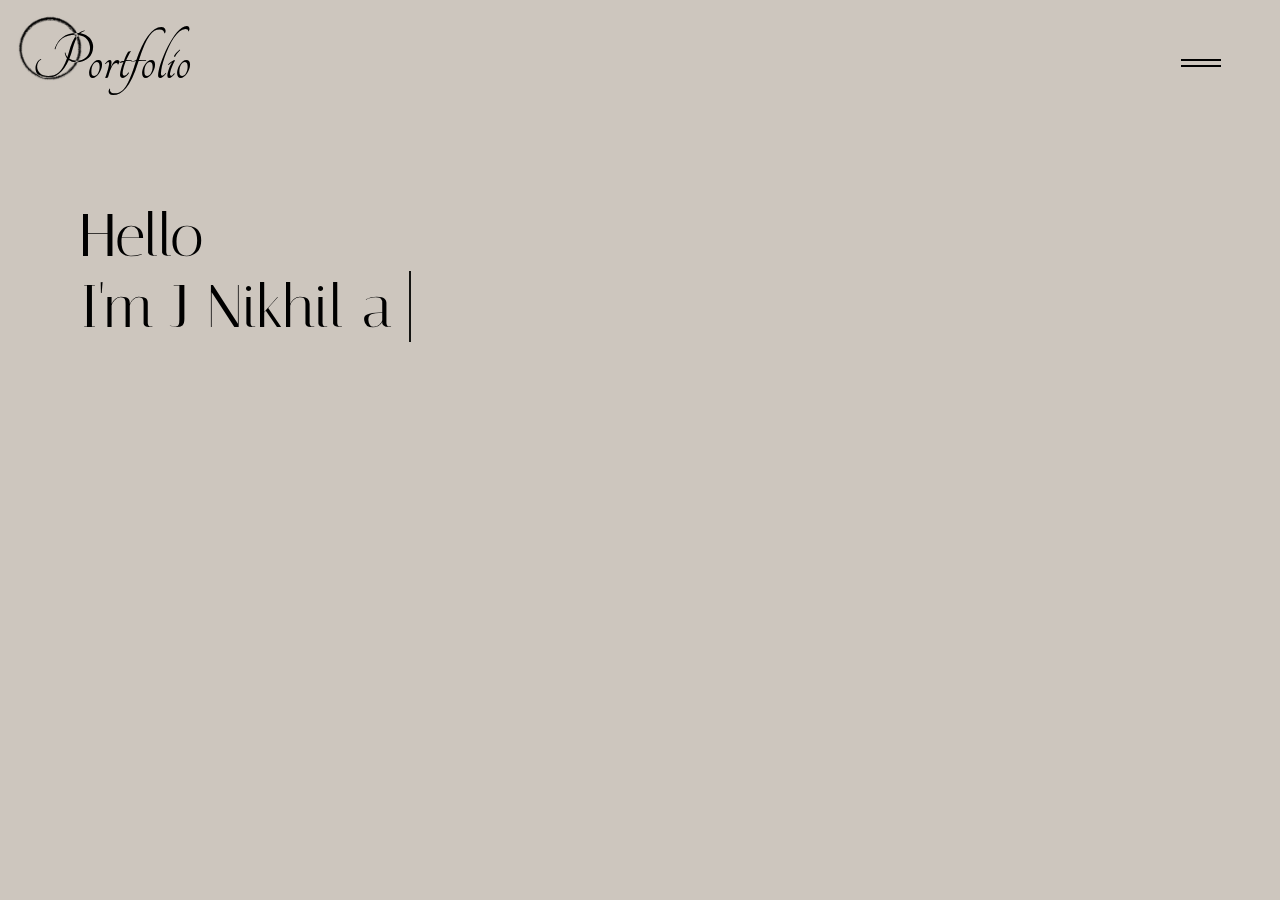
==== index.html @ faefdfee "cursor update and menu links" ====
<!DOCTYPE html>
<html lang="en">
<head>
    <meta charset="UTF-8">
    <meta name="viewport" content="width=device-width, initial-scale=1.0">
    <title>J Nikhil Portfolio</title>
    <link href="stylesheet/style.css" rel="stylesheet">
    <link rel="stylesheet" href="https://fonts.googleapis.com/css2?family=Material+Symbols+Outlined:opsz,wght,FILL,GRAD@24,400,0,0" /> 
</head>
<body>
    <!-- Header ekada nunchi -->
    <div class="cursor">
        <img src="media/cursor.png" alt="" />
    </div>

    <nav>
        <div class="logo_mine">
            <p><a href="index.html">Portfolio</a></p>
        </div>
        <div class="toggle-btn1">
            <button class="menuBtn" onclick="this.classList.toggle('active');"></button>
        </div>
    </nav>
<!-- bro testing idhe -->
<div class="websitecontent">
    <div class="heroimg">
        Hello 
        <br>
        I'm J Nikhil a <span></span><br>
        <!-- <iframe width="600" height="371" seamless frameborder="0" scrolling="no" src="https://docs.google.com/spreadsheets/d/e/2PACX-1vQGmZdP25Svr9ObpSd9EOldXuC1rOTMZDw-WLrR_PSW6lAtfIQFAyatK-sNeB-d9Uj1KDx509wu1OsM/pubchart?oid=2052725942&amp;format=interactive"></iframe> -->    
    </div>
    <!-- Add a placeholder for the Twitch embed -->
    <!-- <img class="profile_photo" src="NIkhil_Passport Photo.jpg"> -->
</div>
    <!-- Header idhe motham -->

        <!--Menu ekada nunchi -->

    <div class="overlay">
            <div class="overlaymenu">
                <div class="menuitem">
                    <p id="active"><a href="photo_album.html">Photography</a></p>
                </div>
                <div class="menuitem">
                    <p><a href="project.html">Work</a></p>
                </div>
                <div class="menuitem">
                    <p><a href="About.html">About</a></p>
                </div>
            </div>
    
            <div class="subnav">
                <p><a href="https://www.linkedin.com/in/nikhil-sri-sai/">Linked In</a></p>
                <p>.</p>
                <p><a href="https://github.com/J-SriSaiNikhil">GitHub</a></p>
            </div>
    </div>
    
        <!-- Menu idhe motham -->

        <!-- ekada nunchi main saraku  -->
    <header class="sidebar init">

    </header>


    <script src="https://cdnjs.cloudflare.com/ajax/libs/gsap/3.12.5/gsap.min.js"></script>
    <script src="scripts\CSSRulePlugin.min.js"></script>
    <script src="scripts\gsap.min.js"></script>
    <script src="scripts\EaselPlugin.min.js"></script>
    <script src="scripts/indexScript.js" type="module"></script>
</body>
</html>
---- stylesheet/style.css ----
@import url('https://fonts.googleapis.com/css2?family=Tangerine:wght@400;700&display=swap');
@import url('https://fonts.googleapis.com/css2?family=Fredericka+the+Great&family=Tangerine:wght@400;700&display=swap');
@import url('https://fonts.googleapis.com/css2?family=Italiana&display=swap');

*{
    margin: 0;
    padding: 0;
    box-sizing: border-box;
}


html,body{
    width: 100vw;
    height: 100vh;
    font-family: 'Courier New', Courier, monospace;
    background: #cdc6be;
}

.cursor{
    position: fixed;
    width: 100px;
    height: 100px;
    border-radius: 100%;
    display: flex;
    justify-content: center;
    align-items: center;
    z-index: 991;
}

a {
    text-decoration: none;
    color: #cdc6be;
}

    /* Theme Mode button css */

/* body.dark{background: #141412;}

.checkbox{
    opacity: 0;
    position: absolute;
}

.checkbox-label{
    background-color: #42423f;
    width: 50px;
    height: 26px;
    border-radius: 50px;
    position: relative;
    left: 10px;
    top: 25px;
    padding: 5px;
    cursor: pointer;
    display: flex;
    justify-content: space-between;
    align-items: end;
}

.material-symbols-outlined {
position: absolute;
left: 1px;
top: 1px;
}

.fa-moon{color: #f1c40f;}

.fa-sun{color: #f39c12;}

.checkbox-label .ball{
    background-color: #cdc6be;
    width: 22px;
    height: 22px;
    position: absolute;
    left: 2px;
    top: 2px;
    border-radius: 50%;
    transition: transform 0.2s linear;
}

.checkbox:checked + .checkbox-label .ball{
    transform: translateX(24px);
} */

    /* Theme Button Css Ends */


.websitecontent{
    background-color: inherit;
    position: fixed;
    top: 0;
    left: 0;
    width: 100vw;
    height: 100vh;
    z-index: 4;
    padding: 5em;
    /* color: #cdc6be; */
    /* mix-blend-mode: difference; */
}

.heroimg{
    margin-top: 2em;
    width: 100%;
    height: 100%;
    font-family: 'Italiana';
    font-size: 60px;
    font-weight: 400;
    z-index: 4;
    /* color: #cdc6be; */
}

.background-img{
    margin-top: 4em;
    z-index: 0;
}

img{
    width: 100%;
    height: 100%;
}

.profile_photo{
    height: 1200px;
    width: 900px;
}


nav{
    position: fixed;
    width: 100%;
    display: flex;
    justify-content: space-between;
    align-items: center;
    padding: 1.5em 2em;
    color: #cdc6be;
    mix-blend-mode: difference;
    z-index: 992;
}

.menu-face{
    width: 100%;
    height: 100%;
    background-color: #111110;
    position: absolute;
    top: 0%;
    bottom: 0%;
    left: 0%;
    right: 0%;
}

nav > div{
    flex: 1;
}

.logo_mine{
    position: relative;
    text-align: left;
    font-family: 'Tangerine';
    font-size: 30px;
}

.logo_mine a{
    text-decoration: none;
    font-size: 70px;
    color: #cdc6be;
}

/* .theme-btn{
position: fixed;
right: 150px;
top: 2.25%;
} */

#moon{
    position: absolute;
    left: 25px;
}

.toggle-btn1{
    display: flex;
    justify-content: end;
}

.menuBtn{
    display: flex;
    justify-content: end;
    align-items: center;
    padding: 1.75em 2em 1.5em 2em;
    background: rgba(255, 255, 255, 0);
    outline: none;
    border: none;
    width: 28px;
    height: 20px;
    transition: all 150ms ease-out;
    cursor: pointer;
}

.menuBtn:before,
.menuBtn:after{
    content: "";
    width: 40px;
    height: 2px;
    position: absolute;
    background: #cdc6be;
    transition: all 150ms ease-out;
    will-change: transform;
}

.menuBtn:before{
    transform: translateY(-3px);
}

.menuBtn:after{
    transform: translateY(3px);
}

.active.menuBtn:before{
    transform: translateY(0) rotate(45deg);
}

.active.menuBtn:after{
    transform: translateY(0) rotate(-45deg);
}

.overlay{
    position: fixed;
    top: 0;
    left: 0;
    width: 100vw;
    height: 100vh;
    display: flex;
    background: #141412;
    clip-path: polygon(0 0, 100% 0, 100% 0,0 0);
    will-change: transform;
    z-index: 991;
}

.overlaymenu{
    position: fixed;
    top: 0;
    left: 0;
    width: 100vw;
    height: 100vh;
    display: flex;
    gap: 1em;
    flex-direction: column;
    justify-content: center;
    align-items: center;
}

.menuitem{
    display: flex;
    cursor: pointer;
    clip-path: polygon(0 0,100% 0,100% 100%,0 100%);
}

.menuitem p{
    position: relative;
    text-align: center;
    font-family: 'Italiana';
    font-size: 10vw;
    line-height: 118%;
    will-change: transform;
    transition: letter-spacing 0.3s;
}

.menuitem p:hover{
    letter-spacing: 0.075em;
}

.subnav{
    position: absolute;
    bottom: 5%;
    left: 50%;
    transform: translateX(-50%);
    display: flex;
    gap: 0.5em;
    opacity: 0;
}

.subnav p{
    font-family: 'Tangerine';
    font-size: 40px;
    color: #cdc6be;
}

@media(max-width: 900px){
    .logo_mine a{
        font-size: 20px;
    }
}

.sidebar.init{
    border-top-style: none;
    border-top-width: 1px;
    padding-top: 15vh;
}

.sidebar{
    width: 100%;
    border-top-color: #000;
    flex-direction: column;
    justify-content: center;
    align-items: stretch;
    display: flex;
    position: relative;
    overflow: hidden;
}
/* 
.glassy-overlay{
    position: fixed;
    top: 0;
    left: 0;
    width: 100%;
    height: 100%;
    background: rgba(255, 255, 255, 0.5);
    backdrop-filter: blur(50px);
    pointer-events: none;
} */

.heroimg span{
    position: relative;
}

.heroimg span::before{
    content: "Computer Science Graduate";
    color: #141412;
    animation: words 20s infinite;
}

.heroimg span::after{
    content: "";
    position: absolute;
    width: calc(100% + 8px);
    height: 100%;
    background-color: #cdc6be;
    border-left: 2px solid #141412;
    right: -8px;
    animation: cursor .8s infinite, typing 20s steps(14) infinite;
}

@keyframes cursor {
    to{
        border-left: 2px solid #cdc6be;
    }
}

@keyframes words {
    0%,20%{
        content: "Graduate";
    }
    21%,40%{
        content: "Gamer";
    }
    41%,60%{
        content: "Tech";
    }
    61%,80%{
        content: "Photography Enthuasist";
    }
    81%,100%{
        content: "Gamer";
    }
}

@keyframes typing {
    10%,15%,30%,35%,50%, 55%, 70%, 75%, 90%, 95%{
        width: 0;
    } 
    5%, 20%,25%, 40%, 45%, 60%, 65%, 80%, 85%{
        width: calc(100% + 8px);
    }
}
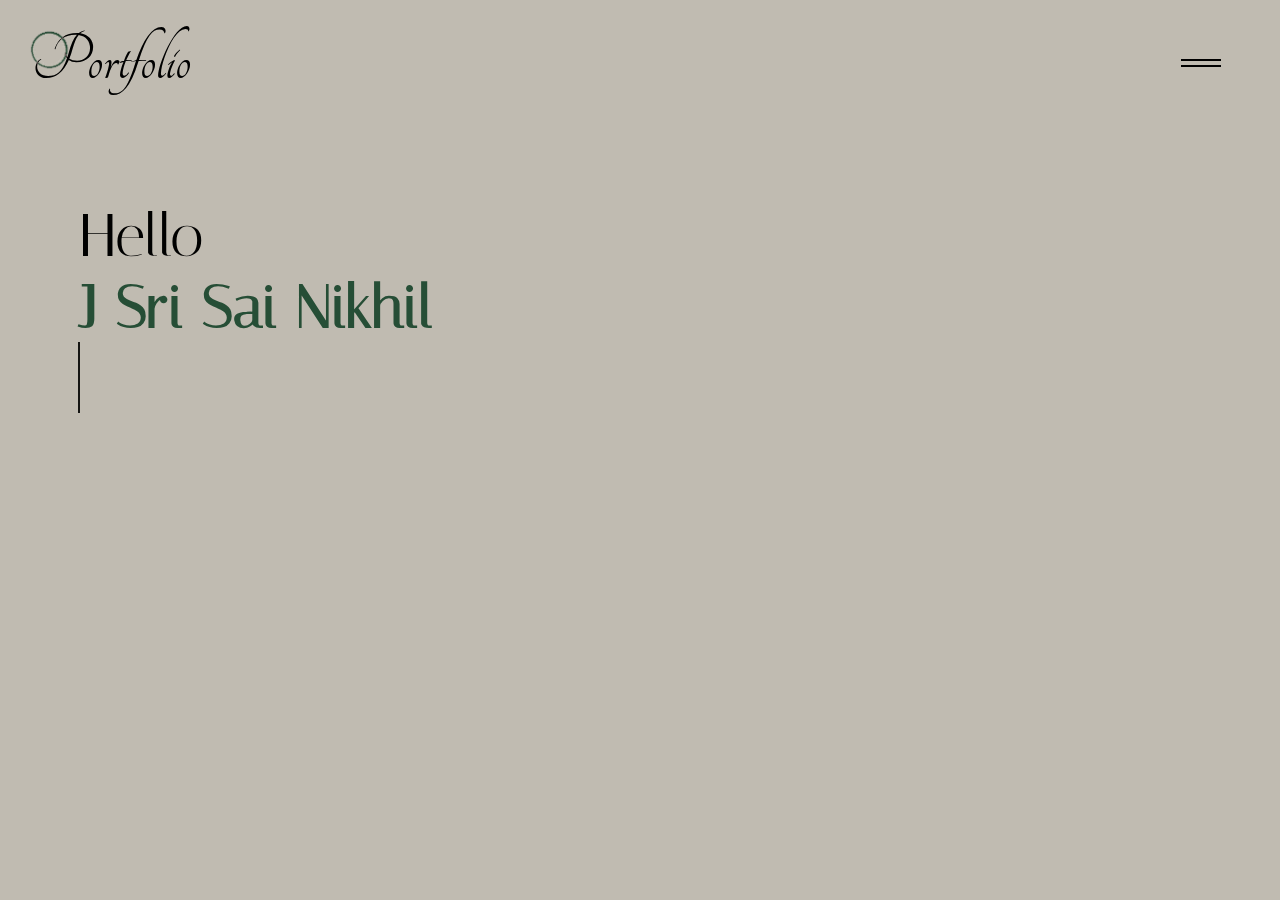
==== commit ee672201: "pedha update idhe" ====
--- a/index.html
+++ b/index.html
@@ -21,19 +21,15 @@
             <button class="menuBtn" onclick="this.classList.toggle('active');"></button>
         </div>
     </nav>
-<!-- bro testing idhe -->
-<div class="websitecontent">
-    <div class="heroimg">
-        Hello 
-        <br>
-        I'm J Nikhil a <span></span><br>
-        <!-- <iframe width="600" height="371" seamless frameborder="0" scrolling="no" src="https://docs.google.com/spreadsheets/d/e/2PACX-1vQGmZdP25Svr9ObpSd9EOldXuC1rOTMZDw-WLrR_PSW6lAtfIQFAyatK-sNeB-d9Uj1KDx509wu1OsM/pubchart?oid=2052725942&amp;format=interactive"></iframe> -->    
+    <!-- Header idhe motham -->
+    <div class="websitecontent">
+        <div class="heroimg">
+            Hello 
+            <br>
+            <div class="glitch" data-text="J Sri Sai Nikhil">J Sri Sai Nikhil</div>
+            <span></span><br>
+        </div>
     </div>
-    <!-- Add a placeholder for the Twitch embed -->
-    <!-- <img class="profile_photo" src="NIkhil_Passport Photo.jpg"> -->
-</div>
-    <!-- Header idhe motham -->
-
         <!--Menu ekada nunchi -->
 
     <div class="overlay">
@@ -59,11 +55,6 @@
         <!-- Menu idhe motham -->
 
         <!-- ekada nunchi main saraku  -->
-    <header class="sidebar init">
-
-    </header>
-
-
     <script src="https://cdnjs.cloudflare.com/ajax/libs/gsap/3.12.5/gsap.min.js"></script>
     <script src="scripts\CSSRulePlugin.min.js"></script>
     <script src="scripts\gsap.min.js"></script>
--- a/stylesheet/style.css
+++ b/stylesheet/style.css
@@ -13,7 +13,7 @@
     width: 100vw;
     height: 100vh;
     font-family: 'Courier New', Courier, monospace;
-    background: #cdc6be;
+    background: #C0BBB1;
 }
 
 .cursor{
@@ -24,12 +24,12 @@
     display: flex;
     justify-content: center;
     align-items: center;
-    z-index: 991;
+    z-index: 992;
 }
 
 a {
     text-decoration: none;
-    color: #cdc6be;
+    color: #C0BBB1;
 }
 
     /* Theme Mode button css */
@@ -67,7 +67,7 @@
 .fa-sun{color: #f39c12;}
 
 .checkbox-label .ball{
-    background-color: #cdc6be;
+    background-color: #C0BBB1;
     width: 22px;
     height: 22px;
     position: absolute;
@@ -91,9 +91,8 @@
     left: 0;
     width: 100vw;
     height: 100vh;
-    z-index: 4;
     padding: 5em;
-    /* color: #cdc6be; */
+    /* color: #C0BBB1; */
     /* mix-blend-mode: difference; */
 }
 
@@ -103,9 +102,15 @@
     height: 100%;
     font-family: 'Italiana';
     font-size: 60px;
-    font-weight: 400;
-    z-index: 4;
-    /* color: #cdc6be; */
+    font-weight: 500;
+    z-index: 992;
+    /* color: #C0BBB1; */
+    /* clip-path: circle(50% at 50% 50%); */
+}
+
+.glitch{
+    color: #264E36;
+    font-weight: 600;
 }
 
 .background-img{
@@ -131,9 +136,9 @@
     justify-content: space-between;
     align-items: center;
     padding: 1.5em 2em;
-    color: #cdc6be;
+    color: #C0BBB1;
     mix-blend-mode: difference;
-    z-index: 992;
+    z-index: 993;
 }
 
 .menu-face{
@@ -161,7 +166,7 @@
 .logo_mine a{
     text-decoration: none;
     font-size: 70px;
-    color: #cdc6be;
+    color: #C0BBB1;
 }
 
 /* .theme-btn{
@@ -200,7 +205,7 @@
     width: 40px;
     height: 2px;
     position: absolute;
-    background: #cdc6be;
+    background: #C0BBB1;
     transition: all 150ms ease-out;
     will-change: transform;
 }
@@ -231,7 +236,7 @@
     background: #141412;
     clip-path: polygon(0 0, 100% 0, 100% 0,0 0);
     will-change: transform;
-    z-index: 991;
+    z-index: 992;
 }
 
 .overlaymenu{
@@ -278,9 +283,10 @@
 }
 
 .subnav p{
-    font-family: 'Tangerine';
-    font-size: 40px;
-    color: #cdc6be;
+    font-family: 'Italiana';
+    font-size: 2vw;
+    color: #C0BBB1;
+    z-index: 992;
 }
 
 @media(max-width: 900px){
@@ -332,7 +338,7 @@
     position: absolute;
     width: calc(100% + 8px);
     height: 100%;
-    background-color: #cdc6be;
+    background-color: #C0BBB1;
     border-left: 2px solid #141412;
     right: -8px;
     animation: cursor .8s infinite, typing 20s steps(14) infinite;
@@ -340,7 +346,7 @@
 
 @keyframes cursor {
     to{
-        border-left: 2px solid #cdc6be;
+        border-left: 2px solid #C0BBB1;
     }
 }
 
@@ -369,4 +375,60 @@
     5%, 20%,25%, 40%, 45%, 60%, 65%, 80%, 85%{
         width: calc(100% + 8px);
     }
-}+}
+ 
+ /* .glitch {
+    position: relative;
+    font-size: 50px;
+    font-weight: bold;
+    letter-spacing: 3px;
+    color: #1d3728;
+    z-index: 1;
+ } */
+ 
+ /* .glitch:before,
+ .glitch:after {
+    display: block;
+    content: attr(data-text);
+    position: absolute;
+    top: 0;
+    left: 0;
+    opacity: 0.8;
+ }
+ 
+ .glitch:before {
+    animation: glitch-it 1ms cubic-bezier(0.25, 0.5, 0.75, 0.94) both infinite;
+    color: #E7E8D1;
+    z-index: -1;
+ }
+ 
+ .glitch:after {
+    animation: glitch-it 1ms cubic-bezier(0.25, 0.5, 0.75, 0.94) reverse both infinite;
+    color: #0bbaff;
+    z-index: -2;
+ }
+ 
+ @keyframes glitch-it {
+    0% {
+       transform: translate(0);
+    }
+    20% {
+       transform: translate(-2px, 2px);
+    }
+    40% {
+       transform: translate(2px, -2px);
+    }
+    60% {
+       transform: translate(-2px, 2px);
+    }
+    80% {
+       transform: translate(2px, -2px);
+    }
+    to {
+       transform: translate(0);
+    }
+ } */
+
+
+
+ /* #B85042, #E7E8D1, #A7BEAE */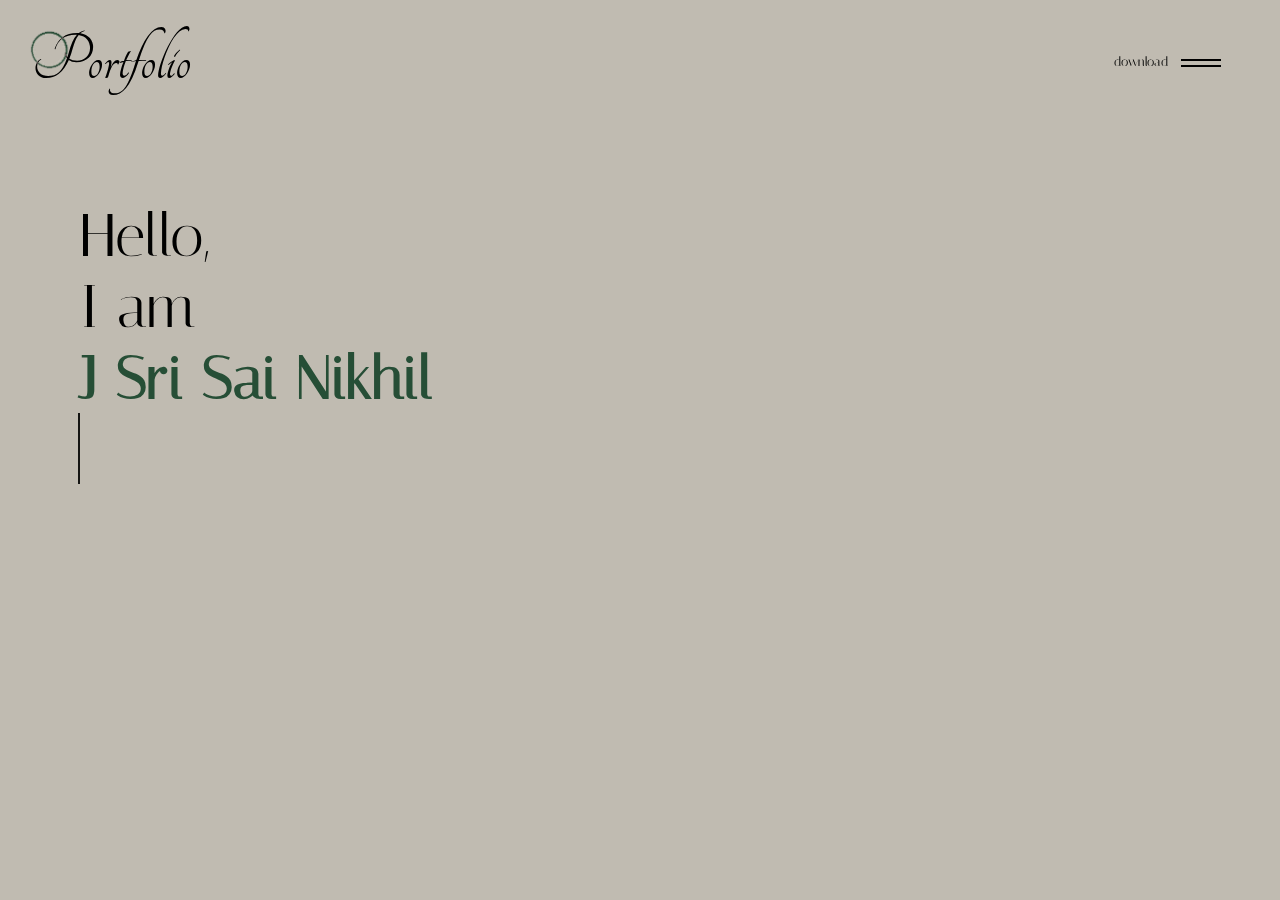
==== commit 8a8567be: "resume pdf" ====
--- a/index.html
+++ b/index.html
@@ -18,16 +18,21 @@
             <p><a href="index.html">Portfolio</a></p>
         </div>
         <div class="toggle-btn1">
+            <div class="download_btn"><p><a href="/media/Resume_J_Nikhil.pdf" download="Resume_J_Nikhil">download</a></p></div>
             <button class="menuBtn" onclick="this.classList.toggle('active');"></button>
         </div>
     </nav>
     <!-- Header idhe motham -->
     <div class="websitecontent">
         <div class="heroimg">
-            Hello 
+            Hello,
+            <br>
+            I am 
             <br>
             <div class="glitch" data-text="J Sri Sai Nikhil">J Sri Sai Nikhil</div>
             <span></span><br>
+            <div class="download">
+            </div>
         </div>
     </div>
         <!--Menu ekada nunchi -->
--- a/stylesheet/style.css
+++ b/stylesheet/style.css
@@ -139,6 +139,22 @@
     color: #C0BBB1;
     mix-blend-mode: difference;
     z-index: 993;
+}
+
+.download_btn{
+    position: relative;
+    align-items: center;
+    right: 2vw;
+    display: flex;
+    flex-direction: row;
+}
+
+.download_btn p{
+    position: relative;
+    text-align: center;
+    font-family: 'Italiana';
+    font-size: 1vw;
+    font-weight: 500;
 }
 
 .menu-face{
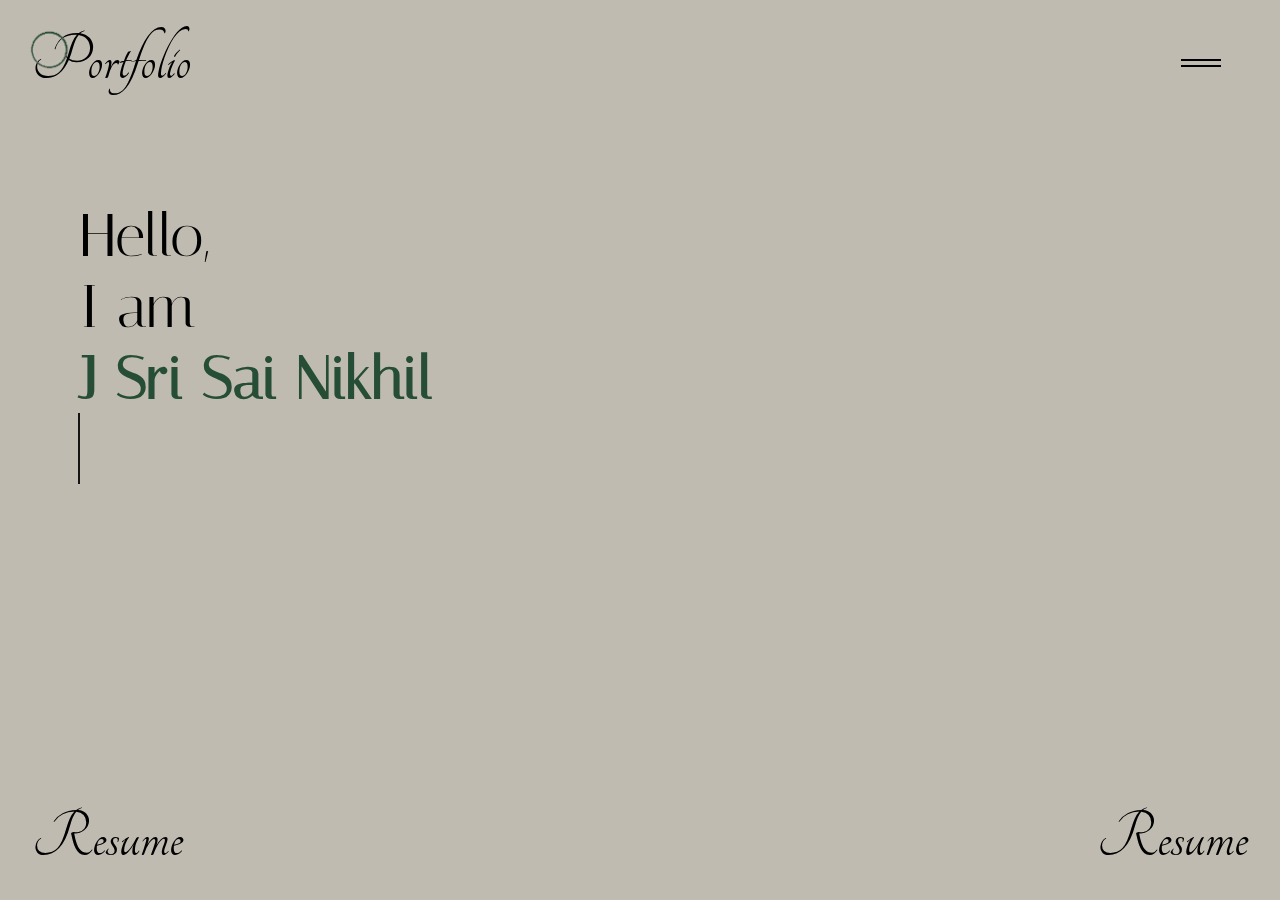
==== commit 1e91c4a6: "gg" ====
--- a/index.html
+++ b/index.html
@@ -18,7 +18,6 @@
             <p><a href="index.html">Portfolio</a></p>
         </div>
         <div class="toggle-btn1">
-            <div class="download_btn"><p><a href="/media/Resume_J_Nikhil.pdf" download="Resume_J_Nikhil">download</a></p></div>
             <button class="menuBtn" onclick="this.classList.toggle('active');"></button>
         </div>
     </nav>
@@ -56,6 +55,12 @@
                 <p><a href="https://github.com/J-SriSaiNikhil">GitHub</a></p>
             </div>
     </div>
+    <footer>
+        <div class="logo_mine">
+            <p><a href="/media/Resume_J_Nikhil.pdf" download="Resume_J_Nikhil">Resume</a></p>
+        </div>
+            <div class="logo_mine"><p><a>Resume</a></p></div>
+    </footer>
     
         <!-- Menu idhe motham -->
 
--- a/stylesheet/style.css
+++ b/stylesheet/style.css
@@ -141,10 +141,23 @@
     z-index: 993;
 }
 
+footer{
+    position: fixed;
+    width: 100%;
+    bottom: 0;
+    display: flex;
+    justify-content: space-between;
+    align-items: center;
+    padding: 1.5em 2em;
+    color: #C0BBB1;
+    mix-blend-mode: difference;
+    z-index: 993;
+}
+
 .download_btn{
     position: relative;
     align-items: center;
-    right: 2vw;
+    right: 4vw;
     display: flex;
     flex-direction: row;
 }
@@ -198,7 +211,10 @@
 
 .toggle-btn1{
     display: flex;
-    justify-content: end;
+    justify-content: flex-end;
+    flex-direction: row;
+    flex-wrap: wrap;
+    align-content: center;
 }
 
 .menuBtn{
@@ -307,6 +323,9 @@
 
 @media(max-width: 900px){
     .logo_mine a{
+        font-size: 20px;
+    }
+    .download_btn a{
         font-size: 20px;
     }
 }
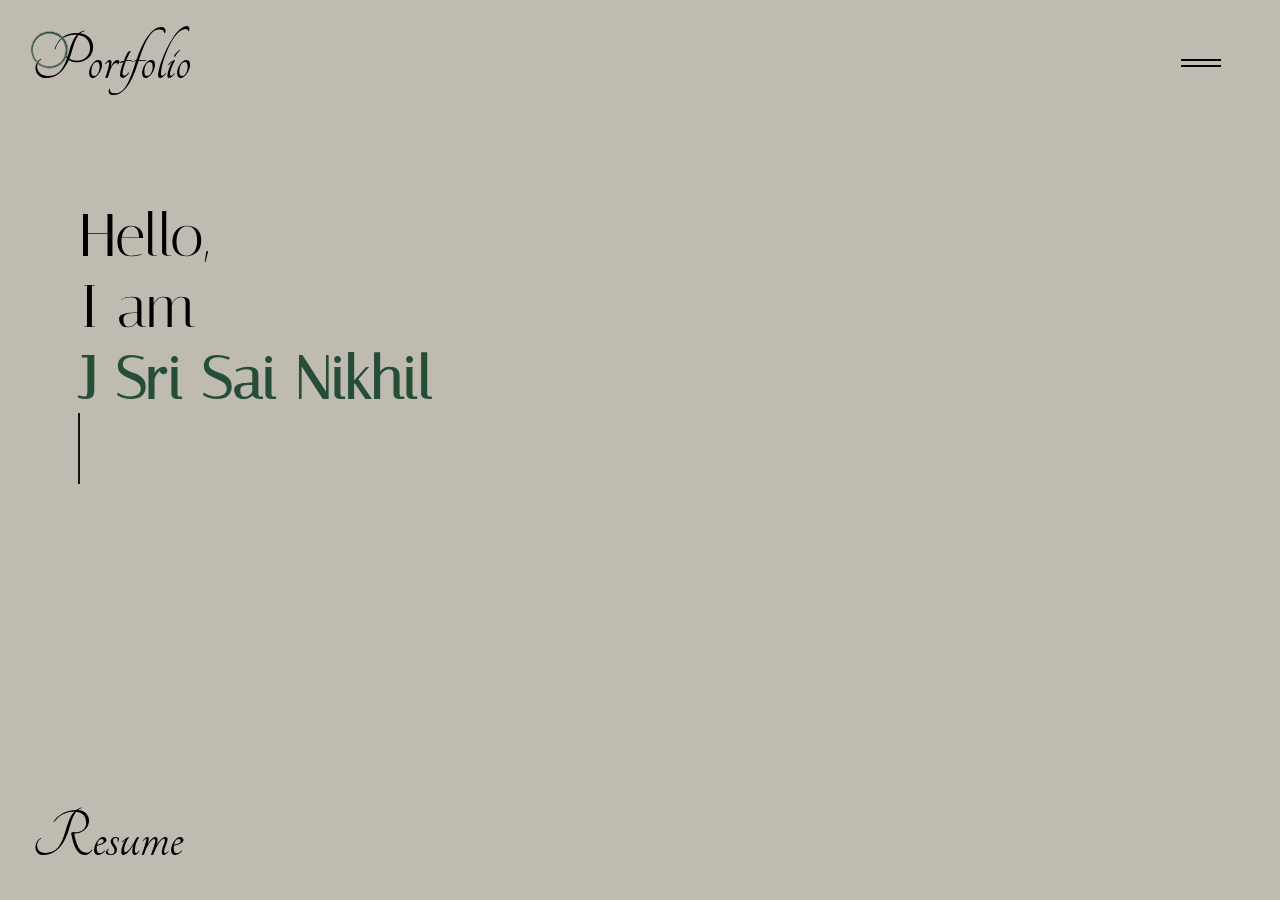
==== commit 4bea0442: "ramana load ethali raa" ====
--- a/index.html
+++ b/index.html
@@ -57,9 +57,8 @@
     </div>
     <footer>
         <div class="logo_mine">
-            <p><a href="/media/Resume_J_Nikhil.pdf" download="Resume_J_Nikhil">Resume</a></p>
+            <p><a href="/media/Resume_J_Nikhil.pdf" download="Resume_J_Nikhil"><br>Resume</a></p>
         </div>
-            <div class="logo_mine"><p><a>Resume</a></p></div>
     </footer>
     
         <!-- Menu idhe motham -->
